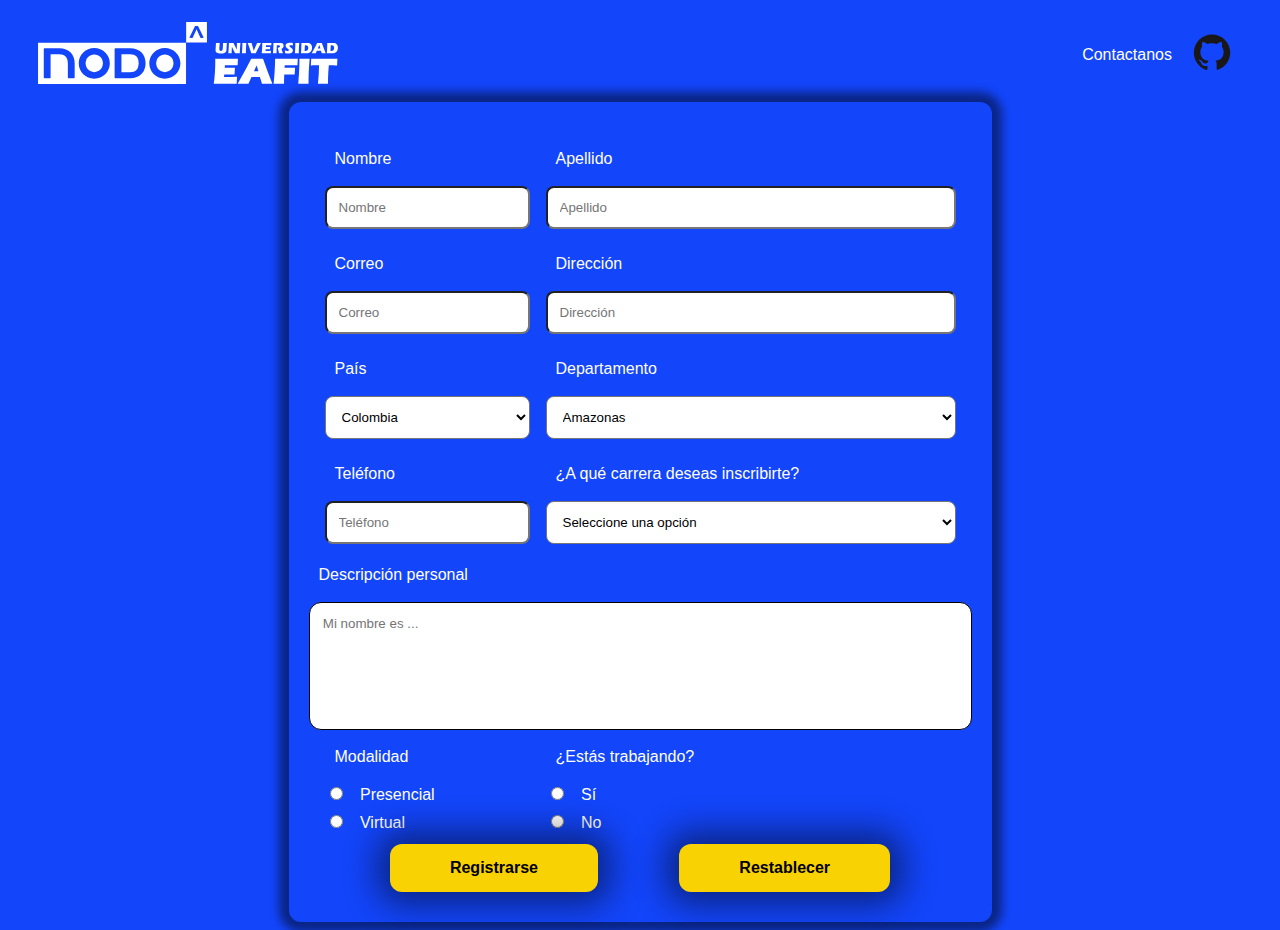
==== prueba_3/index.html @ 7942de73 "formulario" ====
<!DOCTYPE html>
<html lang="en">
<head>
    <meta charset="UTF-8">
    <meta name="viewport" content="width=device-width, initial-scale=1.0">
    <link rel="stylesheet" href="/prueba_3/styles.css">
    <title>Formulario | nodo</title>
</head>
<body>
    <header>
        <nav>
            <div>
                <a href="">
                    <img src="/prueba_3/img/logoNdoprincipal.svg" alt="Logo">
                </a>
            </div>
            <div>
                <ul>
                    <li>Contactanos</li>
                    <li>
                        <a href="https://github.com/Fabiotcelr">
                            <img src="/prueba_3/img/pinned-octocat-093da3e6fa40.svg" alt="icon.guitHub">
                        </a>    
                    </li>
                </ul>
            </div>
        </nav>
    </header>
    <main>
        <form action="" method="get">
            <fieldset>
                <div class="field-input">
                    <label for="useName">Nombre</label>
                    <input type="text" name="useName" id="useName" placeholder="Nombre" required>
                </div>
                <div class="field-input">
                    <label for="lastName">Apellido</label>
                    <input type="text" name="lastName" id="lastName" placeholder="Apellido" required>
                </div>
                <div class="field-input">
                    <label for="email">Correo</label>
                    <input type="email" name="email" id="email" placeholder="Correo" required>
                </div>
                <div class="field-input">
                    <label for="address">Dirección</label>
                    <input type="text" name="address" id="address" placeholder="Dirección">
                </div>
                <div class="field-input">
                    <label for="country">País</label>
                    <select name="country" id="country" required>
                        <option value="colombia">Colombia</option>
                    </select>
                </div>
                <div class="field-input">
                    <label for="state">Departamento</label>
                    <select name="state" id="state">
                        <option value="Amazonas">Amazonas</option>
                        <option value="Antioquia">Antioquia</option>
                        <option value="Arauca">Arauca</option>
                        <option value="Atlántico">Atlántico</option>
                        <option value="Bolívar">Bolívar</option>
                        <option value="Boyacá">Boyacá</option>
                        <option value="Caldas">Caldas</option>
                        <option value="Caquetá">Caquetá</option>
                        <option value="Casanare">Casanare</option>
                        <option value="Cauca">Cauca</option>
                        <option value="Cesar">Cesar</option>
                        <option value="Chocó">Chocó</option>
                        <option value="Córdoba">Córdoba</option>
                        <option value="Cundinamarca">Cundinamarca</option>
                        <option value="Guainía">Guainía</option>
                        <option value="Guaviare">Guaviare</option>
                        <option value="Huila">Huila</option>
                        <option value="La Guajira">La Guajira</option>
                        <option value="Magdalena">Magdalena</option>
                        <option value="Meta">Meta</option>
                        <option value="Nariño">Nariño</option>
                        <option value="Norte de Santander">Norte de Santander</option>
                        <option value="Putumayo">Putumayo</option>
                        <option value="Quindío">Quindío</option>
                        <option value="Risaralda">Risaralda</option>
                        <option value="San Andrés y Providencia">San Andrés y Providencia</option>
                        <option value="Santander">Santander</option>
                        <option value="Sucre">Sucre</option>
                        <option value="Tolima">Tolima</option>
                        <option value="Valle del Cauca">Valle del Cauca</option>
                        <option value="Vaupés">Vaupés</option>
                        <option value="Vichada">Vichada</option>
                    </select>
                </div>
                <div class="field-input">
                    <label for="phone">Teléfono</label>
                    <input type="tel" name="phone" id="phone" placeholder="Teléfono" required maxlength="10" onkeypress="return (event.charCode >= 48 && event.charCode <= 57)">
                </div>
                <div class="field-input">
                    <label for="categorias">¿A qué carrera deseas inscribirte?</label>
                    <select name="categorias" required>
                        <option value="" disabled selected>Seleccione una opción</option>
                        <option value="CloudNative">Cloud Native</option>
                        <option value="Frontend">Frontend</option>
                        <option value="Backend">Backend</option>
                        <option value="Fundamentals">Fundamentals</option>
                        <option value="Python">Python</option>
                        <option value="MarketingDigital">Marketing Digital</option>
                    </select>
                </div>
            </fieldset>
            <div class="conten-description">
                <div class="field-input">
                    <label for="description">Descripción personal</label>
                    <textarea name="description" id="description" placeholder="Mi nombre es ..."></textarea>
                </div>
            </div>
            <fieldset class="ocpcions-t-m">
                <div class="field-input">
                    <label for="modalidad">Modalidad</label>
                    <div>
                        <input type="radio" value="presencial" name="tipoDeModalidad" required>
                        <label for="presencial">Presencial</label>
                    </div>
                    <div>
                        <input type="radio" value="virtual" name="tipoDeModalidad" required>
                        <label for="virtual">Virtual</label>
                    </div>
                </div>
                <div class="field-input">
                    <label for="trabajando">¿Estás trabajando?</label>
                    <div>
                        <input type="radio" value="Sí" name="userTrabajando">
                        <label for="Sí">Sí</label>
                    </div>
                    <div>
                        <input type="radio" value="No" name="userTrabajando">
                        <label for="No">No</label>
                    </div>
                </div>
            </fieldset>
            <div class="btn-container">
                <button class="btn-submit" type="submit">Registrarse</button>
                <button class="btn-reset" type="reset">Restablecer</button>
            </div>
        </form>
    </main>
</body>
</html>
---- prueba_3/styles.css ----
* {
    font-family: "Thicker", Sans-serif;
}

body {
    background: #1345FA;
    background-position: center;
    background-repeat: no-repeat;
    background-size: cover;
}

main {
    display: flex;
    align-items: center;
    flex-direction: column;
}

header {
    display: flex;
    justify-content: space-evenly;
    align-items: center;
    padding: 5px 30px;
}

nav {
    display: flex;
    width: 100%;
    align-items: center;
    justify-content: space-between;
    flex-wrap: nowrap;
}

nav ul {
    display: flex;
    flex-wrap: nowrap;
    align-items: center;
    justify-content: space-between;
    list-style-type: none; 
}

nav ul li{
    padding: 4px 10px;
    color: #fff;
}


nav a img {
    width: 300px;
}

nav ul li img{
    width: 40px;
}

form {
    -webkit-box-shadow: 0px 0px 10px 10px rgba(0,0,0,0.47);
    -moz-box-shadow: 0px 0px 10px 10px rgba(0,0,0,0.47);
    box-shadow: 0px 0px 10px 10px rgba(0,0,0,0.47);
    border-radius: 12px;
    padding: 30px 20px;
}

form fieldset {
    border-radius: 12px;
    border-color: #f8d30300;
    display: grid;
    grid-template-columns: 1fr 2fr;
    gap: 1rem;
}

.field-input {
    display: flex;
    flex-direction: column;
    gap: 0.5rem;
}

textarea {
    padding: 10px;
    height: 100px; /* Ajustado a un tamaño más razonable */
    max-height: 200px; /* Ajustado a un tamaño más razonable */
    resize: none;
    border-radius: 12px;
    padding: 1em;
    border-color: #000000;
}

form fieldset .field-input label {
    color: #ffffff;
    padding: 10px;
}

form fieldset .field-input input {
    background: #fff;
    color: #000000;
    border-radius: 8px;
    padding: 12px;
}

form fieldset .field-input select {
    background: #fff;
    color: #000000;
    border-radius: 8px;
    padding: 12px;
}

form fieldset .field-input textarea {
    background: #fff;
    color: #000000;
    border-radius: 8px;
}

form .btn-container {
    display: flex;
    justify-content: space-evenly;
    align-items: center;    
}

form .btn-container button {
    background: #f8d203;
    padding: 15px 60px;
    border-radius: 12px;
    color: #000000;
    -webkit-box-shadow: 0px 0px 33px 13px rgba(0,0,0,0.47);
    -moz-box-shadow: 0px 0px 33px 13px rgba(0,0,0,0.47);
    box-shadow: 0px 0px 33px 13px rgba(0,0,0,0.47);
    border: none;
    font-weight: 700;
    font-size: 16px;
}

form .btn-container button:hover {
    padding: 15px 70px;
}

form .conten-description {
    border-radius: 12px;
    border-color: #f8d30300;
    display: grid;
    grid-template-columns: 1fr;
    gap: 1rem;
}

form .conten-description label {
    color: #ffffff;
    padding: 10px;
}

@media only screen and (max-width: 800px) {

    form {
        display: flex;
        flex-direction: column;
    }

    form fieldset {
        display: flex;
        flex-direction: column;
    }

    form .btn-container button {
        padding: 15px 15px;
    }
    form .btn-container button:hover {
        padding: 15px 25px;
        color: #1345FA;
    }

    form .ocpcions-t-m {
        display: flex;
        flex-direction: row;
    }

    form .conten-description {
        display: flex;
        flex-direction: column;
    }
}
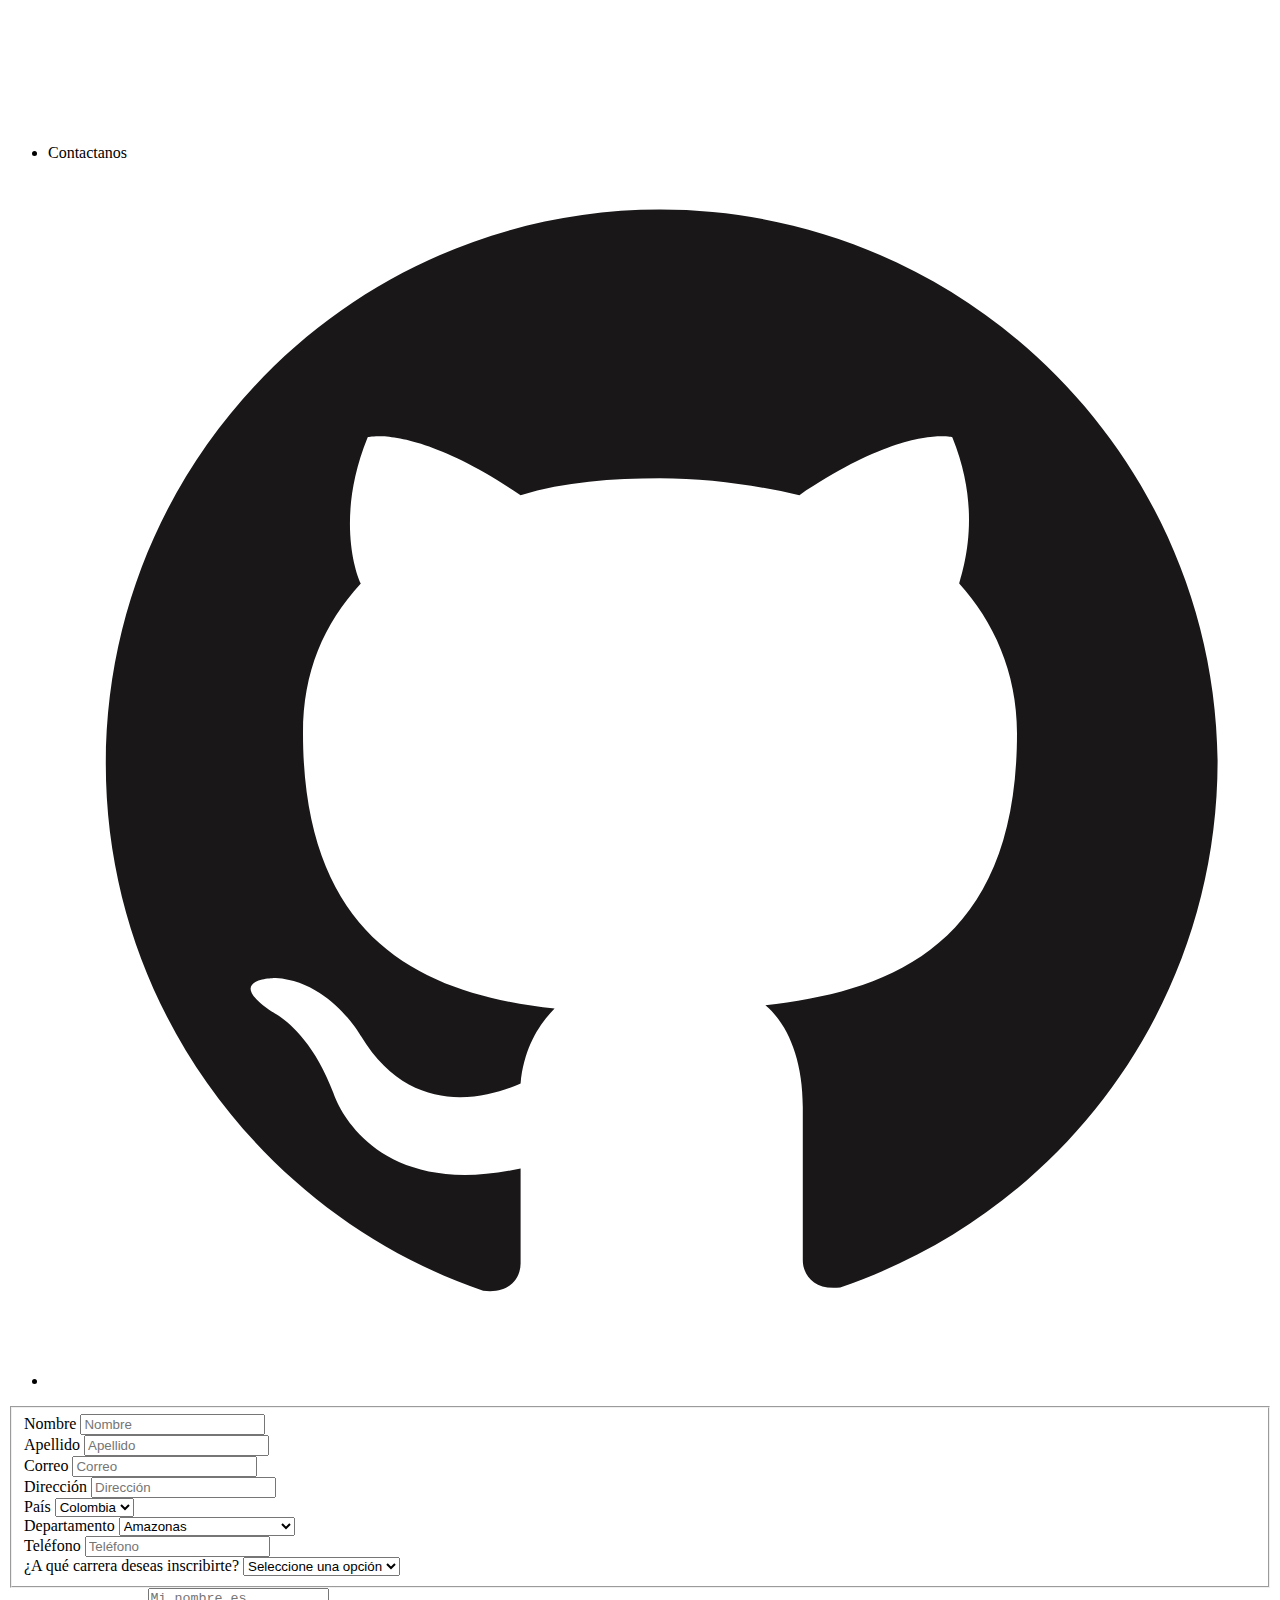
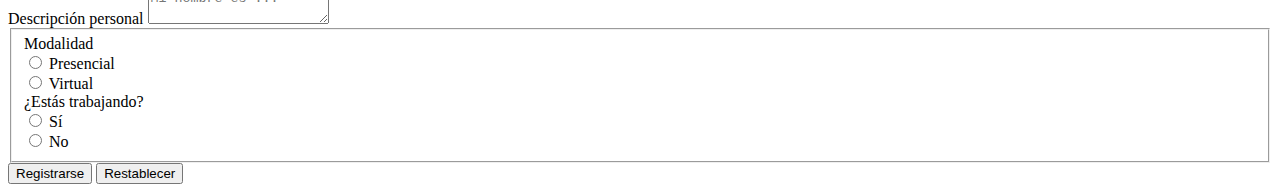
==== commit 23d881ab: "udate form" ====
--- a/prueba_3/index.html
+++ b/prueba_3/index.html
@@ -3,7 +3,7 @@
 <head>
     <meta charset="UTF-8">
     <meta name="viewport" content="width=device-width, initial-scale=1.0">
-    <link rel="stylesheet" href="/prueba_3/styles.css">
+    <link rel="stylesheet" href="./estilos/styles.css">
     <title>Formulario | nodo</title>
 </head>
 <body>
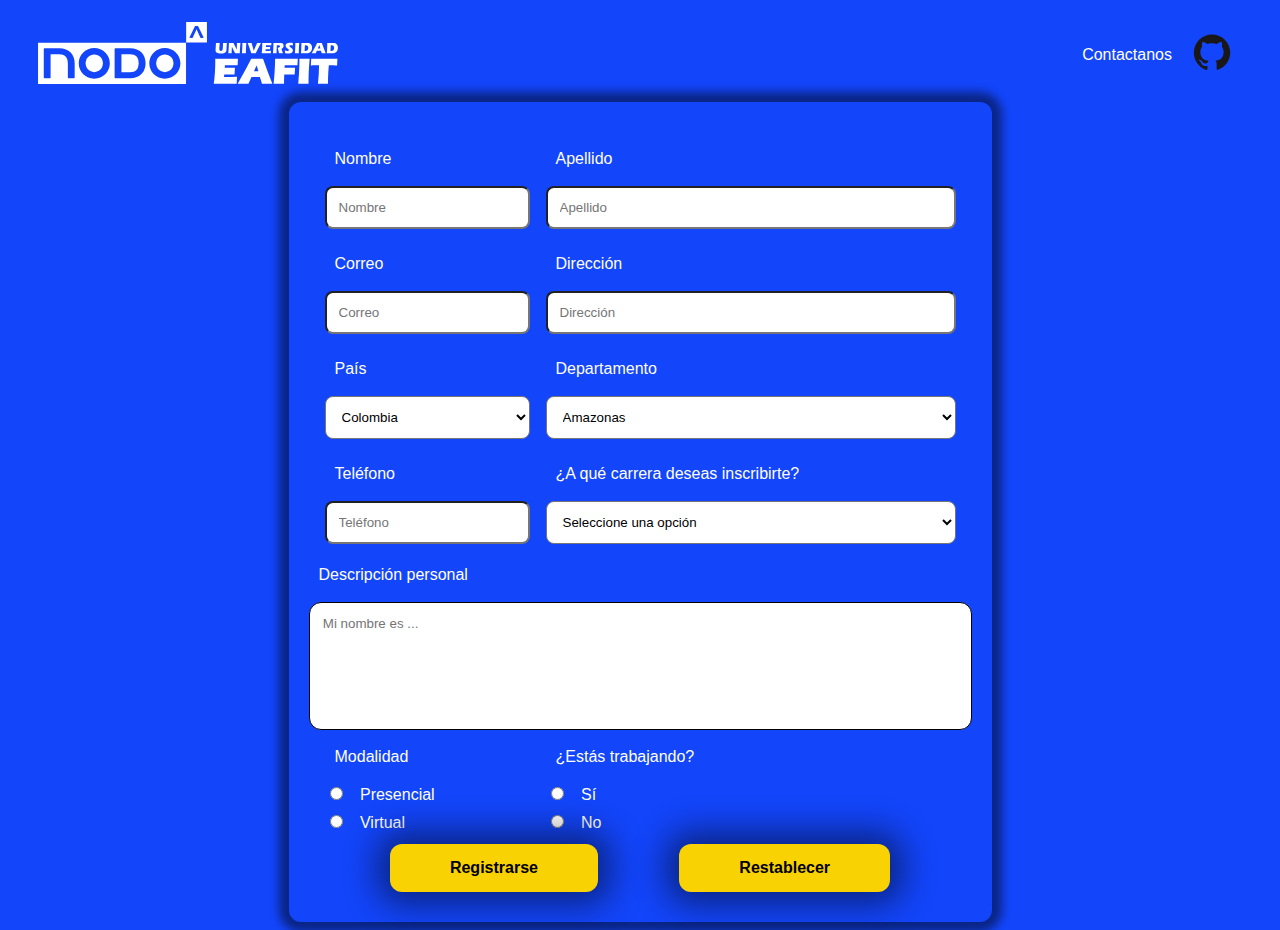
==== commit 81a2ff02: "update3" ====
--- a/prueba_3/index.html
+++ b/prueba_3/index.html
@@ -11,7 +11,7 @@
         <nav>
             <div>
                 <a href="">
-                    <img src="/prueba_3/img/logoNdoprincipal.svg" alt="Logo">
+                    <img src="./img3/logoNdoprincipal.svg" alt="Logo">
                 </a>
             </div>
             <div>
@@ -19,7 +19,7 @@
                     <li>Contactanos</li>
                     <li>
                         <a href="https://github.com/Fabiotcelr">
-                            <img src="/prueba_3/img/pinned-octocat-093da3e6fa40.svg" alt="icon.guitHub">
+                            <img src="./img3/pinned-octocat-093da3e6fa40.svg" alt="icon.guitHub">
                         </a>    
                     </li>
                 </ul>
--- a/prueba_3/estilos/styles.css
+++ b/prueba_3/estilos/styles.css
@@ -0,0 +1,177 @@
+* {
+    font-family: "Thicker", Sans-serif;
+}
+
+body {
+    background: #1345FA;
+    background-position: center;
+    background-repeat: no-repeat;
+    background-size: cover;
+}
+
+main {
+    display: flex;
+    align-items: center;
+    flex-direction: column;
+}
+
+header {
+    display: flex;
+    justify-content: space-evenly;
+    align-items: center;
+    padding: 5px 30px;
+}
+
+nav {
+    display: flex;
+    width: 100%;
+    align-items: center;
+    justify-content: space-between;
+    flex-wrap: nowrap;
+}
+
+nav ul {
+    display: flex;
+    flex-wrap: nowrap;
+    align-items: center;
+    justify-content: space-between;
+    list-style-type: none; 
+}
+
+nav ul li{
+    padding: 4px 10px;
+    color: #fff;
+}
+
+
+nav a img {
+    width: 300px;
+}
+
+nav ul li img{
+    width: 40px;
+}
+
+form {
+    -webkit-box-shadow: 0px 0px 10px 10px rgba(0,0,0,0.47);
+    -moz-box-shadow: 0px 0px 10px 10px rgba(0,0,0,0.47);
+    box-shadow: 0px 0px 10px 10px rgba(0,0,0,0.47);
+    border-radius: 12px;
+    padding: 30px 20px;
+}
+
+form fieldset {
+    border-radius: 12px;
+    border-color: #f8d30300;
+    display: grid;
+    grid-template-columns: 1fr 2fr;
+    gap: 1rem;
+}
+
+.field-input {
+    display: flex;
+    flex-direction: column;
+    gap: 0.5rem;
+}
+
+textarea {
+    padding: 10px;
+    height: 100px; /* Ajustado a un tamaño más razonable */
+    max-height: 200px; /* Ajustado a un tamaño más razonable */
+    resize: none;
+    border-radius: 12px;
+    padding: 1em;
+    border-color: #000000;
+}
+
+form fieldset .field-input label {
+    color: #ffffff;
+    padding: 10px;
+}
+
+form fieldset .field-input input {
+    background: #fff;
+    color: #000000;
+    border-radius: 8px;
+    padding: 12px;
+}
+
+form fieldset .field-input select {
+    background: #fff;
+    color: #000000;
+    border-radius: 8px;
+    padding: 12px;
+}
+
+form fieldset .field-input textarea {
+    background: #fff;
+    color: #000000;
+    border-radius: 8px;
+}
+
+form .btn-container {
+    display: flex;
+    justify-content: space-evenly;
+    align-items: center;    
+}
+
+form .btn-container button {
+    background: #f8d203;
+    padding: 15px 60px;
+    border-radius: 12px;
+    color: #000000;
+    -webkit-box-shadow: 0px 0px 33px 13px rgba(0,0,0,0.47);
+    -moz-box-shadow: 0px 0px 33px 13px rgba(0,0,0,0.47);
+    box-shadow: 0px 0px 33px 13px rgba(0,0,0,0.47);
+    border: none;
+    font-weight: 700;
+    font-size: 16px;
+}
+
+form .btn-container button:hover {
+    padding: 15px 70px;
+}
+
+form .conten-description {
+    border-radius: 12px;
+    border-color: #f8d30300;
+    display: grid;
+    grid-template-columns: 1fr;
+    gap: 1rem;
+}
+
+form .conten-description label {
+    color: #ffffff;
+    padding: 10px;
+}
+
+@media only screen and (max-width: 800px) {
+
+    form {
+        display: flex;
+        flex-direction: column;
+    }
+
+    form fieldset {
+        display: flex;
+        flex-direction: column;
+    }
+
+    form .btn-container button {
+        padding: 15px 15px;
+    }
+    form .btn-container button:hover {
+        padding: 15px 25px;
+        color: #1345FA;
+    }
+
+    form .ocpcions-t-m {
+        display: flex;
+        flex-direction: row;
+    }
+
+    form .conten-description {
+        display: flex;
+        flex-direction: column;
+    }
+}
